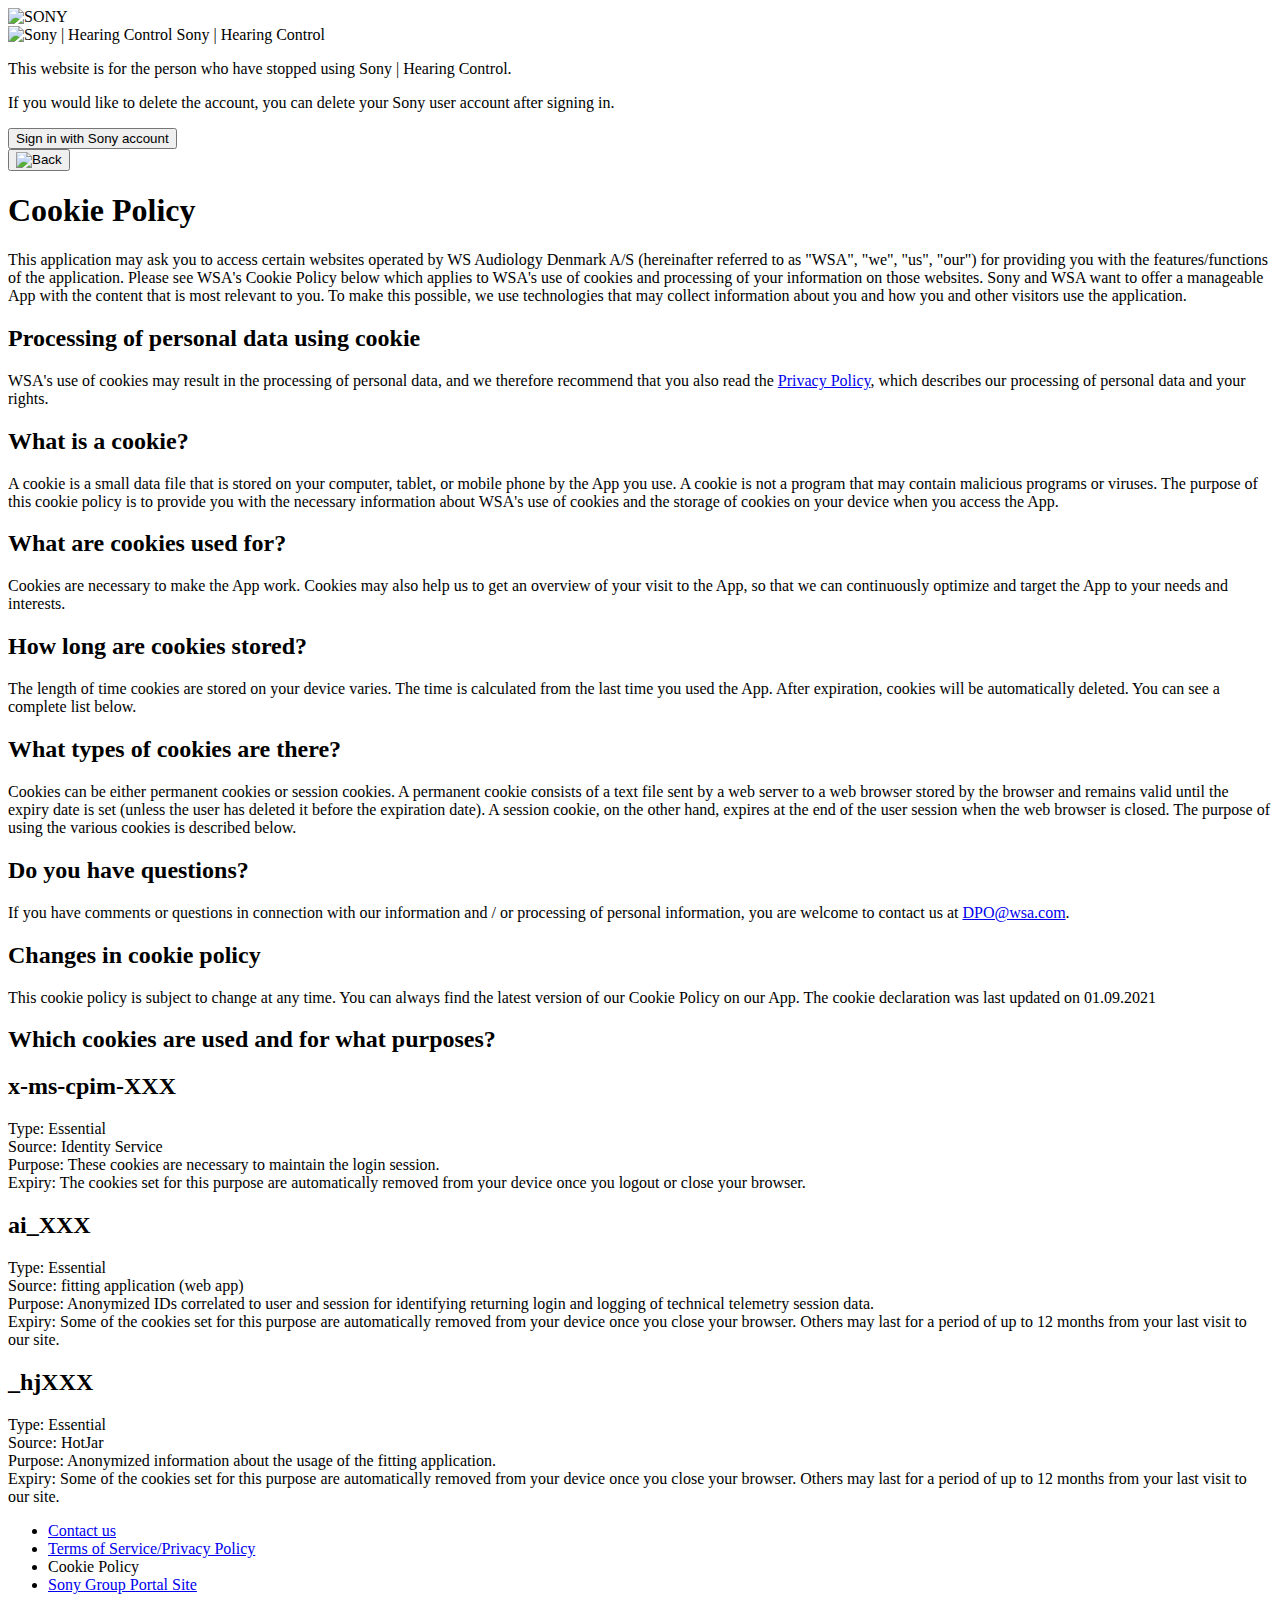
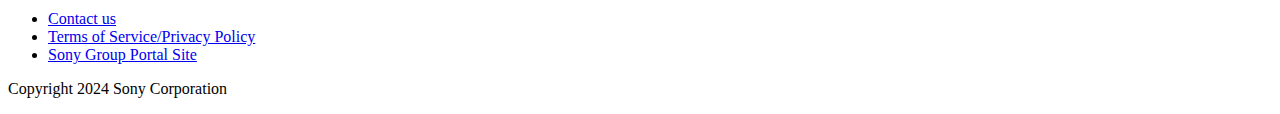
==== SST-Modified-deleteuser.cloudapi-staging.sivantos.com/index.html @ 0b3e8d4a "initial commit" ====
<!DOCTYPE html>
<html lang="en">

<head>
    <meta charset="UTF-8">
    <meta name="viewport" content="width=device-width, initial-scale=1.0">
    <title>Login</title>
    <link rel="icon" type="image/png" href="/images/favicon.png">
    <link rel="stylesheet" href="/css/site.css?v=Y1OJIMkngB9TC9kzxgUNa6Pmo2fMZXHR6qOinAioGbk" />
    <link rel="stylesheet" type="text/css" href="css/5bd02019-e561-4066-a783-659635d218df.css">
</head>

<body>
    <div b-wrkb45jn1q class="container">
        <header b-wrkb45jn1q>
            <img src="/images/sony_logo.png" alt="SONY" />
        </header>
        <main b-wrkb45jn1q>


            <div class="row">

                <div class="HeaderDiv PageOriginalContent">
                    <img src="/images/appicon_hearingcontrol.png" alt="Sony | Hearing Control" class="HearingAidIcon" />
                    <span class="IntroPageHeader">Sony | Hearing Control</span>
                </div>
                <div class="IntroPageDescription PageOriginalContent">
                    <p>This website is for the person who have stopped using Sony | Hearing Control. </p>
                    <p>If you would like to delete the account, you can delete your Sony user account after signing in.
                    </p>
                </div>
                <div class="ButtonDiv PageOriginalContent">
                    <button type="button" class="Button" id="SignInButton">Sign in with Sony account</button>
                </div>

                <div class="CookiePolicyPageDescription CookiePolicyContent">
                    <div class="CookiePolicyHeader">
                        <button type="button" id="backButton" class="svgButton">
                            <img src="/images/Back_Button.png" alt="Back">
                        </button>

                        <h1 class="CookiePolicyTop"><strong>Cookie Policy</strong></h1>
                    </div>
                    <div>
                        <p class="CookiePolicyDescription">This application may ask you to access certain websites
                            operated by WS Audiology Denmark A/S (hereinafter referred to as &quot;WSA&quot;,
                            &quot;we&quot;, &quot;us&quot;, &quot;our&quot;) for providing you with the
                            features/functions of the application. Please see WSA&#x27;s Cookie Policy below which
                            applies to WSA&#x27;s use of cookies and processing of your information on those websites.
                            Sony and WSA want to offer a manageable App with the content that is most relevant to you.
                            To make this possible, we use technologies that may collect information about you and how
                            you and other visitors use the application.</p>
                        <h2 class="CookiePolicySubHeading"><strong>Processing of personal data using cookie</strong>
                        </h2>
                        <p class="CookiePolicyDescription">WSA&#x27;s use of cookies may result in the processing of
                            personal data, and we therefore recommend that you also read the <a
                                href="https://acm.account.sony.com/tos_pp?client_id=74cceb89-9ff7-47f8-bc74-6bab2b129a30&country_code=US&lang=en-US#page-top"
                                rel="noopener noreferrer" target="_blank" id="PrivacyLinkId" class="customLink">Privacy
                                Policy</a>, which describes our processing of personal data and your rights.</p>
                        <h2 class="CookiePolicySubHeading"><strong>What is a cookie?</strong></h2>
                        <p class="CookiePolicyDescription">A cookie is a small data file that is stored on your
                            computer, tablet, or mobile phone by the App you use. A cookie is not a program that may
                            contain malicious programs or viruses. The purpose of this cookie policy is to provide you
                            with the necessary information about WSA&#x27;s use of cookies and the storage of cookies on
                            your device when you access the App.</p>
                        <h2 class="CookiePolicySubHeading"><strong>What are cookies used for?</strong></h2>
                        <p class="CookiePolicyDescription">Cookies are necessary to make the App work. Cookies may also
                            help us to get an overview of your visit to the App, so that we can continuously optimize
                            and target the App to your needs and interests.</p>
                        <h2 class="CookiePolicySubHeading"><strong>How long are cookies stored?</strong></h2>
                        <p class="CookiePolicyDescription">The length of time cookies are stored on your device varies.
                            The time is calculated from the last time you used the App. After expiration, cookies will
                            be automatically deleted. You can see a complete list below.</p>
                        <h2 class="CookiePolicySubHeading"><strong>What types of cookies are there?</strong></h2>
                        <p class="CookiePolicyDescription">Cookies can be either permanent cookies or session cookies. A
                            permanent cookie consists of a text file sent by a web server to a web browser stored by the
                            browser and remains valid until the expiry date is set (unless the user has deleted it
                            before the expiration date). A session cookie, on the other hand, expires at the end of the
                            user session when the web browser is closed. The purpose of using the various cookies is
                            described below.</p>
                        <h2 class="CookiePolicySubHeading"><strong>Do you have questions?</strong></h2>
                        <p class="CookiePolicyDescription">If you have comments or questions in connection with our
                            information and / or processing of personal information, you are welcome to contact us at <a
                                class="customLink" href="mailto:DPO@wsa.com">DPO@wsa.com</a>.</p>
                        <h2 class="CookiePolicySubHeading"><strong>Changes in cookie policy</strong></h2>
                        <p class="CookiePolicyDescription">This cookie policy is subject to change at any time. You can
                            always find the latest version of our Cookie Policy on our App. The cookie declaration was
                            last updated on 01.09.2021</p>
                        <h2 class="CookiePolicySubHeading"><strong>Which cookies are used and for what
                                purposes?</strong></h2>
                        <h2 class="CookiePolicySubHeading"><strong>x-ms-cpim-XXX</strong></h2>
                        <p class="CookiePolicyDescription">Type: Essential<br>
                            Source: Identity Service<br>
                            Purpose: These cookies are necessary to maintain the login session.<br>
                            Expiry: The cookies set for this purpose are automatically removed from your device once you
                            logout or close your browser.</p>
                        <h2 class="CookiePolicySubHeading"><strong>ai_XXX</strong></h2>
                        <p class="CookiePolicyDescription">Type: Essential<br>
                            Source: fitting application (web app)<br>
                            Purpose: Anonymized IDs correlated to user and session for identifying returning login and
                            logging of technical telemetry session data. <br>
                            Expiry: Some of the cookies set for this purpose are automatically removed from your device
                            once you close your browser. Others may last for a period of up to 12 months from your last
                            visit to our site.</p>
                        <h2 class="CookiePolicySubHeading"><strong>_hjXXX</strong></h2>
                        <p class="CookiePolicyDescription">Type: Essential <br>
                            Source: HotJar <br>
                            Purpose: Anonymized information about the usage of the fitting application. <br>
                            Expiry: Some of the cookies set for this purpose are automatically removed from your device
                            once you close your browser. Others may last for a period of up to 12 months from your last
                            visit to our site.</p>
                    </div>
                </div>

                <script>
                    document.getElementById("backButton").onclick = function () {
                        $('.PageOriginalContent').show();
                        $('.CookiePolicyContent').hide();
                    };
                </script>
            </div>

            <script>
                document.getElementById("SignInButton").onclick = () => {
                    window.location.href = "/MicrosoftIdentity/Account/SignIn";
                };
            </script>

        </main>
        <footer b-wrkb45jn1q>

            <nav class="footer-nav">
                <ul class="PageOriginalContent">
                    <li><a href="https://us.esupport.sony.com/support/s/support-contact?language=en_US&category=otcha"
                            class="footerLink " rel="noopener noreferrer" target="_blank">Contact us</a></li>
                    <li><a href="https://acm.account.sony.com/tos_pp?client_id=74cceb89-9ff7-47f8-bc74-6bab2b129a30&country_code=US&lang=en-US#page-top"
                            class="footerLink " rel="noopener noreferrer" target="_blank">Terms of Service/Privacy
                            Policy</a></li>
                    <li><a tabindex="0" id="cookiePolicyLink" class="footerLink ">Cookie Policy</a></li>
                    <li><a href="https://www.sony.net/" class="footerLink " rel="noopener noreferrer"
                            target="_blank">Sony Group Portal Site</a></li>
                </ul>
                <ul class="CookiePolicyContent">
                    <li><a href="https://us.esupport.sony.com/support/s/support-contact?language=en_US&category=otcha"
                            class="footerLink CookiePolicyContent" rel="noopener noreferrer" target="_blank">Contact
                            us</a></li>
                    <li><a href="https://acm.account.sony.com/tos_pp?client_id=74cceb89-9ff7-47f8-bc74-6bab2b129a30&country_code=US&lang=en-US#page-top"
                            class="footerLink CookiePolicyContent" rel="noopener noreferrer" target="_blank">Terms of
                            Service/Privacy Policy</a></li>
                    <li><a href="https://www.sony.net/" class="footerLink CookiePolicyContent" rel="noopener noreferrer"
                            target="_blank">Sony Group Portal Site</a></li>
                </ul>
                <p class="copyright">Copyright 2024 Sony Corporation</p>
            </nav>

            <script>
                document.getElementById("cookiePolicyLink").onclick = e => {
                    $('.PageOriginalContent').hide();
                    $('.CookiePolicyContent').show();
                };

                window.onload = function () {
                    $('.PageOriginalContent').show();
                    $('.CookiePolicyContent').hide();
                };
            </script>
        </footer>
    </div>
    <script src="/lib/jquery/dist/jquery.min.js"></script>
    <script src="/lib/bootstrap/dist/js/bootstrap.bundle.min.js"></script>
    <script src="/js/site.js?v=BxFAw9RUJ1E4NycpKEjCNDeoSvr4RPHixdBq5wDnkeY"></script>

</body>

</html>
---- SST-Modified-deleteuser.cloudapi-staging.sivantos.com/css/5bd02019-e561-4066-a783-659635d218df.css ----
/* @import must be at top of file, otherwise CSS will not work */
@import url("https://cdn.fonts.net/t/1.css?apiType=css&projectid=5bd02019-e561-4066-a783-659635d218df");
  
@font-face {
  font-family: "SSTPaneuropeanBold";
  font-style: normal;
  font-stretch: normal;
  font-display: swap;
  src: url('SST/SSTPaneuropeanBold_normal_normal.woff2') format('woff2'), url('SST/SSTPaneuropeanBold_normal_normal.woff') format('woff');
}
@font-face {
  font-family: "SSTPaneuropeanRoman";
  font-style: normal;
  font-stretch: normal;
  font-display: swap;
  src: url('SST/SSTPaneuropeanRoman_normal_normal.woff2') format('woff2'), url('SST/SSTPaneuropeanRoman_normal_normal.woff') format('woff');
}
@font-face {
  font-family: "SSTPaneuropeanMedium";
  font-style: normal;
  font-stretch: normal;
  font-display: swap;
  src: url('SST/SSTPaneuropeanMedium_normal_normal.woff2') format('woff2'), url('SST/SSTPaneuropeanMedium_normal_normal.woff') format('woff');
}
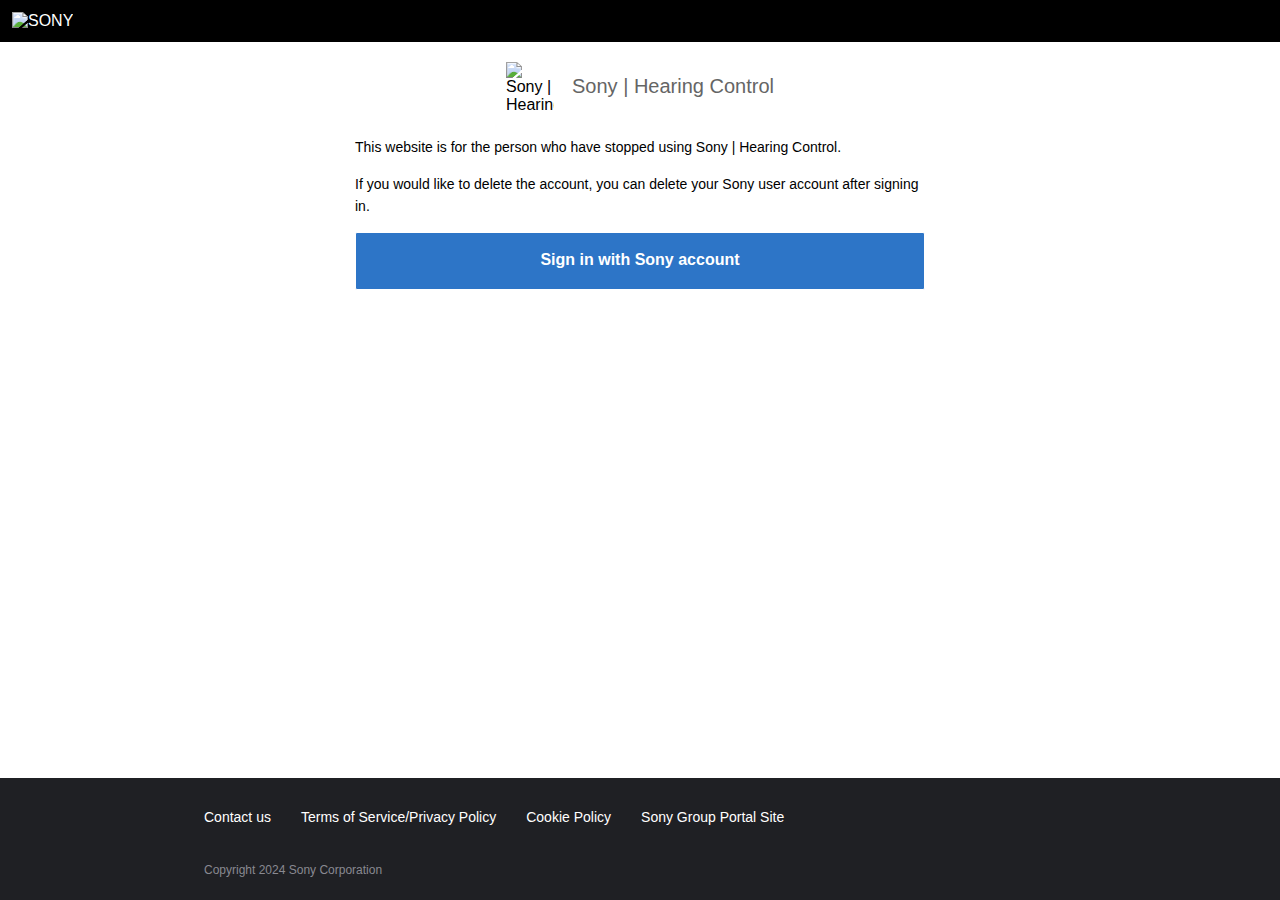
==== commit f9395de7: "Update index.html" ====
--- a/SST-Modified-deleteuser.cloudapi-staging.sivantos.com/index.html
+++ b/SST-Modified-deleteuser.cloudapi-staging.sivantos.com/index.html
@@ -6,8 +6,8 @@
     <meta name="viewport" content="width=device-width, initial-scale=1.0">
     <title>Login</title>
     <link rel="icon" type="image/png" href="/images/favicon.png">
-    <link rel="stylesheet" href="/css/site.css?v=Y1OJIMkngB9TC9kzxgUNa6Pmo2fMZXHR6qOinAioGbk" />
-    <link rel="stylesheet" type="text/css" href="css/5bd02019-e561-4066-a783-659635d218df.css">
+    <link rel="stylesheet" href="./css/site.css" />
+    <link rel="stylesheet" type="text/css" href="./css/5bd02019-e561-4066-a783-659635d218df.css">
 </head>
 
 <body>
@@ -172,4 +172,4 @@
 
 </body>
 
-</html>+</html>
--- a/SST-Modified-deleteuser.cloudapi-staging.sivantos.com/css/site.css
+++ b/SST-Modified-deleteuser.cloudapi-staging.sivantos.com/css/site.css
@@ -0,0 +1,383 @@
+body, html {
+    margin: 0;
+    padding: 0;
+    height: 100%;
+    font-family: "SSTPaneuropeanRoman", "Yu Gothic Medium", "YuGothic", sans-serif;
+}
+
+.container {
+    display: flex;
+    flex-direction: column;
+    min-height: 100%;
+}
+
+header, footer {
+    background-color: #000000;
+    color: #fff;
+    padding: 12px;
+}
+
+footer {
+    background-color: #1F2024 !important;
+}
+
+main {
+    flex: 1;
+    padding: 20px;
+}
+
+.header > img {
+    font-size: 20px;
+    margin-left: 60px;
+    top: 30%;
+    position: relative;
+}
+
+.HearingAidIcon {
+    height: 48px;
+    width: 48px;
+}
+
+.IntroPageContainer {
+    margin-left: 20%;
+    margin-top: 7%;
+    color: black;
+    text-align: left;
+    align-items: center;
+}
+
+.IntroPageHeader {
+    font-size: 20px;
+    font-weight: 500;
+    color: #656565;
+    margin-left: 8px;
+    line-height: 26.14px;
+}
+
+.IntroPageDescription {
+    display: inline-block;
+    margin-top: 1%;
+    font-size: 14px;
+    font-weight: 400;
+    color: #000000;
+    max-width: 570px;
+}
+
+.TransitionDescription {
+    width: 90%;
+}
+
+p {
+    line-height: 22.4px;
+}
+
+.RemoveHighlight a {
+    text-decoration: none;
+}
+
+.CookiePolicyPageDescription {
+    display: inline-block;
+    font-size: 14px;
+    font-weight: 400;
+    margin-top: 0;
+    color: #000000;
+    max-width: 570px;
+}
+
+.CookiePolicyContent {
+    display: none;
+}
+
+.CookiePolicyHeader {
+    gap: 10px;
+    font-size: 26px;
+    font-weight: 700;
+    justify-content: space-between;
+    align-items: center;
+    color: #000000;
+}
+
+.CookiePolicySubHeading {
+    font-size: 16px;
+    font-weight: 700;
+    color: #656565;
+    line-height: 20.8px;
+    margin-bottom: 0px;
+}
+
+.CookiePolicyDescription {
+    line-height: 18.2px;
+    color: #000000;
+    margin-top: 6px;
+    text-align:justify;
+    font-size:14px;
+}
+
+.customLink {
+    color: #3865E0;
+    cursor: pointer;
+}
+
+.svgButton {
+    font-family: "SSTPaneuropeanRoman", "Yu Gothic Medium", "YuGothic", sans-serif;
+    background-color: transparent; /* Make the background transparent */
+    border: none; /* Remove the border */
+    padding: 0; /* Remove any default padding */
+    cursor: pointer;
+}
+
+.CookiePolicyTop {
+    margin-top: 10px;
+    line-height: 33.8px;
+    font-size: 26px;
+}
+
+#cookiePolicyLink {
+    cursor: pointer;
+}
+
+.DeleteBulletlist {
+    padding-left: 16px;
+    margin: 0;
+}
+
+li { 
+    position: relative;   
+    line-height: 22.4px;
+}   
+
+.ButtonDiv {
+    display: flex;
+    text-align: left;
+    flex-direction: column;
+}
+
+.Button {
+    font-family: "SSTPaneuropeanRoman", "Yu Gothic Medium", "YuGothic", sans-serif;
+    background-color: #2D75C7;
+    height: 58px;
+    cursor: pointer;
+    border-radius: 2px;
+    border-color: lightgray;
+    color: #FFFFFF;
+    font-size: 16px;
+    font-weight: 700;
+    border: solid 1px;
+    text-align: center;
+    line-height: 20.8px;
+}
+
+    .Button:hover {
+        background-color: #34568E;
+    }
+
+.HeaderDiv {
+    gap: 10px;
+    display: flex;
+    align-items: center;
+    justify-content: center;
+}
+
+#DeleteAccountButton {
+    margin-bottom: 1%;
+}
+
+.footerLink {
+    text-decoration: none;
+    color: #FFFFFF;
+    line-height: 18.3px;
+}
+
+#CancelButton {
+    background-color: #FFFFFF !important;
+    border-color: #757575 !important;
+    border-width: 1px;
+    color: #656565 !important;
+}
+
+    #CancelButton:hover {
+        background-color: #DADADA !important;
+        color: #4D4D4D !important;
+    }
+
+#DeletePolicyLink {
+    font-size: 14px;
+    font-weight: 400;
+    color: #3865E0
+}
+
+    #DeletePolicyLink:hover {
+        color: #000000 !important;
+    }
+
+.copyright {
+    color: #898991;
+    font-size: 12px;
+    font-weight: 400;
+    margin-top: 20px;
+    line-height: 12px;
+}
+
+.row {
+    display: flex;
+    flex-wrap: wrap;
+    align-content: center;
+    flex-direction: column;
+}
+
+.overlay {
+    display: none;
+    position: fixed;
+    top: 0;
+    left: 0;
+    width: 100%;
+    height: 100%;
+    background-color: rgba(0, 0, 0, 0.5); /* semi-transparent black overlay */
+    z-index: 9998; /* Ensure overlay is above other content */
+}
+
+.customAlert {
+    background-color: #FFFFFF;
+    display: none;
+    position: fixed;
+    top: 50%;
+    left: 50%;
+    transform: translate(-50%, -50%);
+    border: 1px solid #ccc;
+    padding: 24px;
+    z-index: 9999;
+    display: flex;
+    flex-direction: column;
+    align-items: center;
+    border-radius: 8px;
+    overflow: hidden;
+    gap: 24px;
+}
+
+.alertContent {
+    width: 279px; /* Set fixed width for the alert message */
+    max-width: 100%;
+    text-align: start;
+    margin-bottom: 20px;
+    line-height: 18.2px;
+    font-size: 14px;
+    font-weight: 400;
+    color: #000000;
+}
+
+.alertActions {
+    width: 279px; /* Set fixed width for the alert actions */
+    max-width: 100%;
+    margin-top: 10px;
+    text-align: center;
+    display: flex;
+    justify-content: center;
+}
+
+.customAlert button {
+    margin: 0;
+}
+
+.closeButton {
+    font-family: "SSTPaneuropeanRoman", "Yu Gothic Medium", "YuGothic", sans-serif;
+    height: 58px;
+    width: 279px;
+    background-color: #2D75C7;
+    color: #FFFFFF;
+    line-height: 20.8px;
+    font-size: 16px;
+    font-weight: 700;
+    cursor: pointer;
+    border-radius: 2px;
+    border-color: lightgray;
+    border: solid 1px;
+    text-align: center;
+}
+
+/* Media Queries */
+@media (max-width: 768px) {
+    .container {
+        flex-direction: column;
+    }
+
+    .IntroPageDescription {
+        margin-top: 2%;
+    }
+
+    .TransitionDescription {
+        width: 100%;
+    }
+}
+
+.footer-nav {
+    display: flex;
+    flex-wrap: wrap;
+    justify-content: space-between;
+    margin: 0 12rem;
+}
+
+    .footer-nav ul {
+        list-style: none;
+        padding: 0;
+        display: flex;
+        line-height: 18.3px;
+    }
+
+        .footer-nav ul li {
+            margin-right: 30px;
+            font-size: 14px;
+            font-weight: 400;
+        }
+
+/* Media query for devices with width less than 768px (tablets and mobile devices) */
+@media only screen and (max-width: 768px) {
+    .footer-nav {
+        display: flex;
+        flex-wrap: wrap;
+        flex-direction: column;
+        align-items: flex-start;
+    }
+
+        .footer-nav ul {
+            flex-direction: column;
+            margin-bottom: 4px;
+        }
+
+            .footer-nav ul li {
+                margin-bottom: 10px; /* Add margin between list items */
+                color: #FFFFFF;
+                font-size: 14px;
+                font-weight: 400;
+            }
+
+    .copyright {
+        text-align: right;
+        margin-top: 0;
+    }
+
+    .row {
+        max-width: none;
+    }
+}
+
+@media only screen and (max-width: 1130px) {
+    .footer-nav {
+        margin: 0 12px;
+    }
+}
+
+/* Firefox-specific CSS */
+@-moz-document url-prefix() {
+    .DeleteBulletlist {
+        padding-left: 12px !important;
+        margin: 0 !important;
+    }
+}
+
+/* Chrome-specific CSS */
+@media screen and (-webkit-min-device-pixel-ratio:0) {
+    .DeleteBulletlist {
+        padding-left: 16px;
+        margin: 0;
+    }
+}
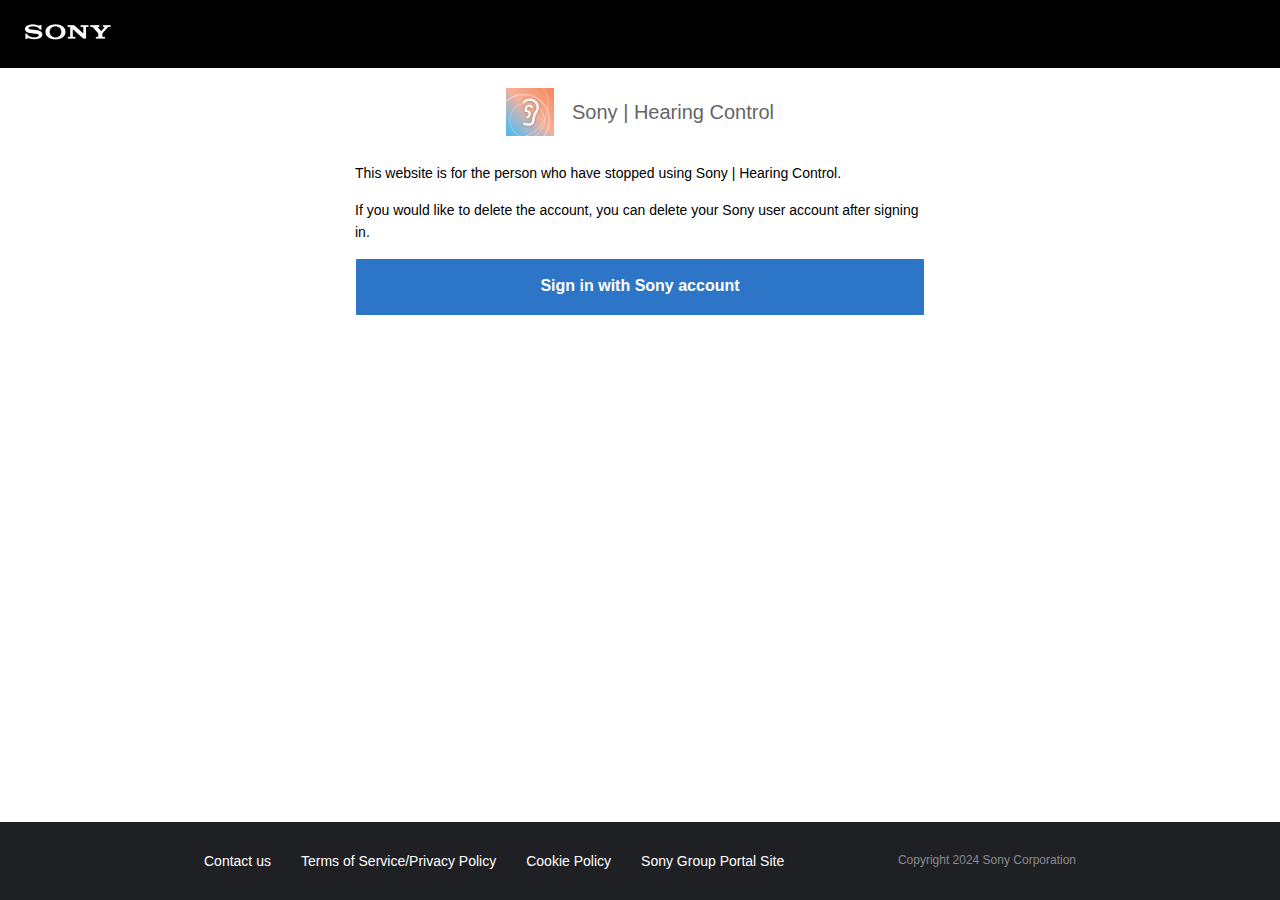
==== commit cdd715e4: "correct wrong link from root to relative path" ====
--- a/SST-Modified-deleteuser.cloudapi-staging.sivantos.com/index.html
+++ b/SST-Modified-deleteuser.cloudapi-staging.sivantos.com/index.html
@@ -5,7 +5,7 @@
     <meta charset="UTF-8">
     <meta name="viewport" content="width=device-width, initial-scale=1.0">
     <title>Login</title>
-    <link rel="icon" type="image/png" href="/images/favicon.png">
+    <link rel="icon" type="image/png" href="./images/favicon.png">
     <link rel="stylesheet" href="./css/site.css" />
     <link rel="stylesheet" type="text/css" href="./css/5bd02019-e561-4066-a783-659635d218df.css">
 </head>
@@ -13,7 +13,7 @@
 <body>
     <div b-wrkb45jn1q class="container">
         <header b-wrkb45jn1q>
-            <img src="/images/sony_logo.png" alt="SONY" />
+            <img src="./images/sony_logo.png" alt="SONY" />
         </header>
         <main b-wrkb45jn1q>
 
@@ -21,7 +21,8 @@
             <div class="row">
 
                 <div class="HeaderDiv PageOriginalContent">
-                    <img src="/images/appicon_hearingcontrol.png" alt="Sony | Hearing Control" class="HearingAidIcon" />
+                    <img src="./images/appicon_hearingcontrol.png" alt="Sony | Hearing Control"
+                        class="HearingAidIcon" />
                     <span class="IntroPageHeader">Sony | Hearing Control</span>
                 </div>
                 <div class="IntroPageDescription PageOriginalContent">
@@ -36,7 +37,7 @@
                 <div class="CookiePolicyPageDescription CookiePolicyContent">
                     <div class="CookiePolicyHeader">
                         <button type="button" id="backButton" class="svgButton">
-                            <img src="/images/Back_Button.png" alt="Back">
+                            <img src="./images/Back_Button.png" alt="Back">
                         </button>
 
                         <h1 class="CookiePolicyTop"><strong>Cookie Policy</strong></h1>
@@ -166,10 +167,10 @@
             </script>
         </footer>
     </div>
-    <script src="/lib/jquery/dist/jquery.min.js"></script>
-    <script src="/lib/bootstrap/dist/js/bootstrap.bundle.min.js"></script>
-    <script src="/js/site.js?v=BxFAw9RUJ1E4NycpKEjCNDeoSvr4RPHixdBq5wDnkeY"></script>
+    <script src="./lib/jquery/dist/jquery.min.js"></script>
+    <script src="./lib/bootstrap/dist/js/bootstrap.bundle.min.js"></script>
+    <script src="./js/site.js?v=BxFAw9RUJ1E4NycpKEjCNDeoSvr4RPHixdBq5wDnkeY"></script>
 
 </body>
 
-</html>
+</html>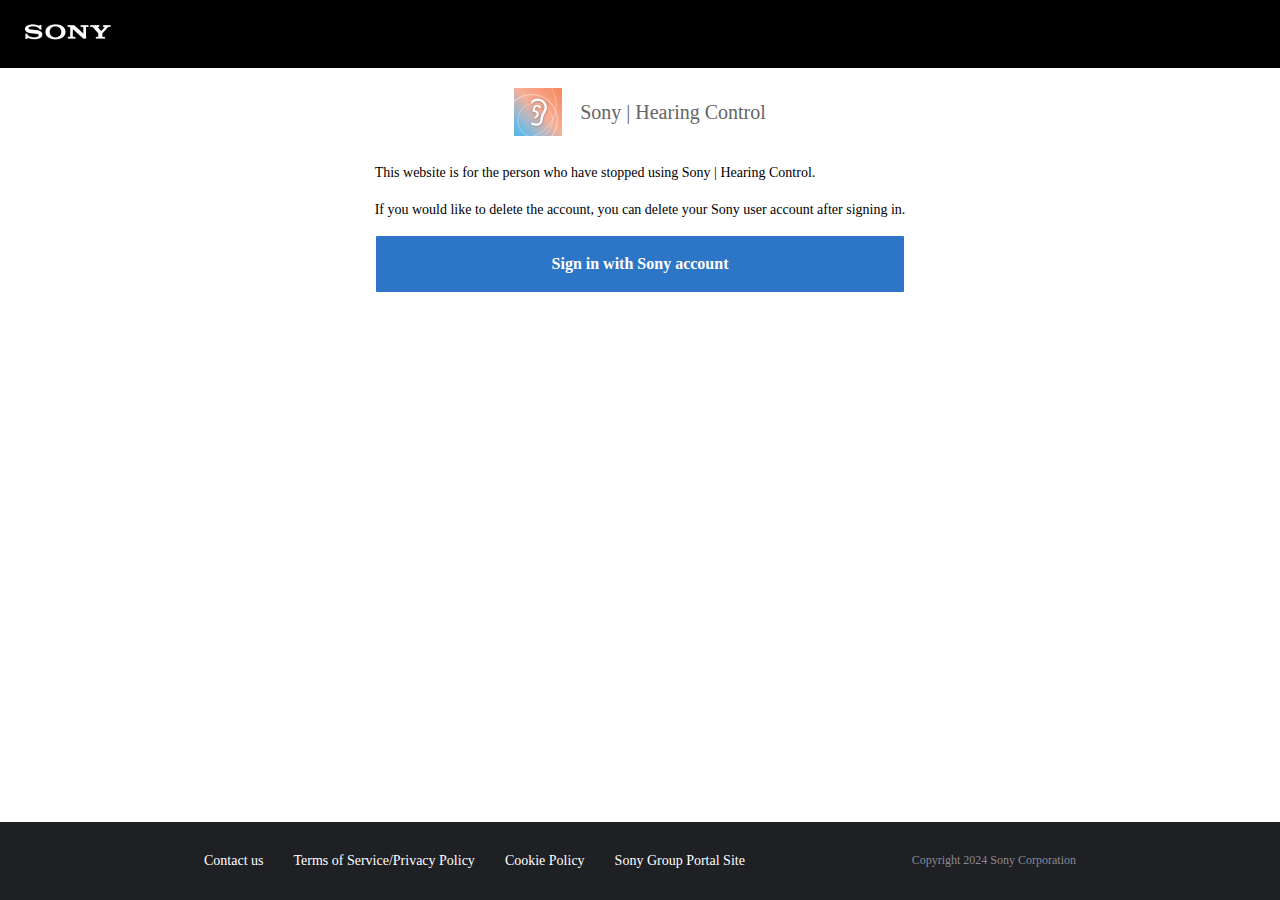
==== commit 359dcf30: "CDN version" ====
--- a/SST-Modified-deleteuser.cloudapi-staging.sivantos.com/index.html
+++ b/SST-Modified-deleteuser.cloudapi-staging.sivantos.com/index.html
@@ -7,7 +7,12 @@
     <title>Login</title>
     <link rel="icon" type="image/png" href="./images/favicon.png">
     <link rel="stylesheet" href="./css/site.css" />
-    <link rel="stylesheet" type="text/css" href="./css/5bd02019-e561-4066-a783-659635d218df.css">
+    <link rel="preconnect" href="https://cdn.fonts.net">
+    <link href="https://cdn.fonts.net/kit/5bd02019-e561-4066-a783-659635d218df/5bd02019-e561-4066-a783-659635d218df.css"
+        rel="stylesheet" />
+    <!--
+        <link rel="stylesheet" type="text/css" href="./css/5bd02019-e561-4066-a783-659635d218df.css">
+    -->
 </head>
 
 <body>
--- a/SST-Modified-deleteuser.cloudapi-staging.sivantos.com/css/site.css
+++ b/SST-Modified-deleteuser.cloudapi-staging.sivantos.com/css/site.css
@@ -2,7 +2,10 @@
     margin: 0;
     padding: 0;
     height: 100%;
+/*    
     font-family: "SSTPaneuropeanRoman", "Yu Gothic Medium", "YuGothic", sans-serif;
+*/
+    font-family: "SSTPaneuropeanRoman", serif;
 }
 
 .container {
@@ -119,7 +122,10 @@
 }
 
 .svgButton {
+/*
     font-family: "SSTPaneuropeanRoman", "Yu Gothic Medium", "YuGothic", sans-serif;
+*/
+    font-family: "SSTPaneuropeanRoman", serif;
     background-color: transparent; /* Make the background transparent */
     border: none; /* Remove the border */
     padding: 0; /* Remove any default padding */
@@ -153,7 +159,10 @@
 }
 
 .Button {
+    /*
     font-family: "SSTPaneuropeanRoman", "Yu Gothic Medium", "YuGothic", sans-serif;
+    */
+    font-family: "SSTPaneuropeanRoman", serif;
     background-color: #2D75C7;
     height: 58px;
     cursor: pointer;
@@ -279,7 +288,10 @@
 }
 
 .closeButton {
+    /*
     font-family: "SSTPaneuropeanRoman", "Yu Gothic Medium", "YuGothic", sans-serif;
+    */
+    font-family: "SSTPaneuropeanRoman", serif;
     height: 58px;
     width: 279px;
     background-color: #2D75C7;
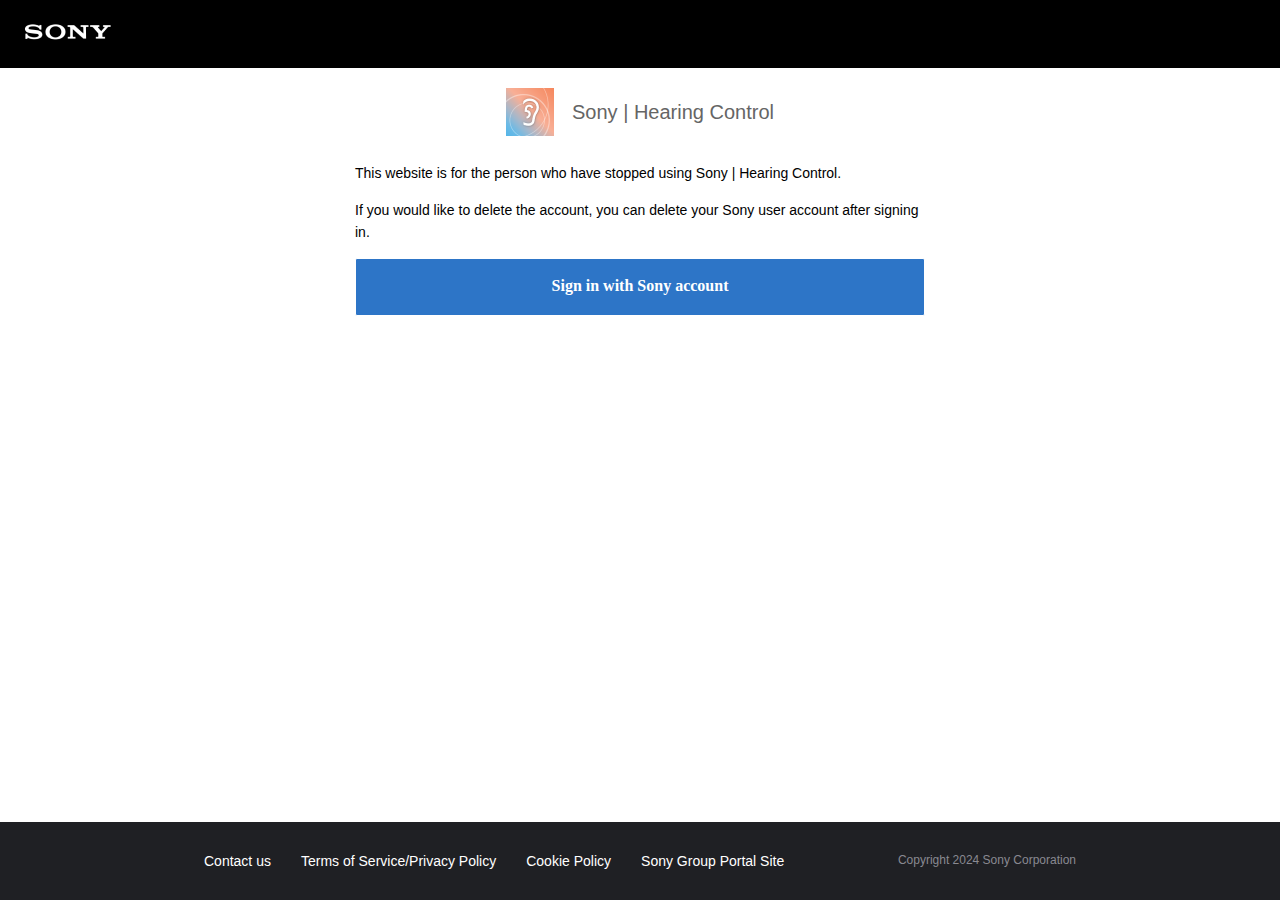
==== commit b9c0606e: "clean-up." ====
--- a/SST-Modified-deleteuser.cloudapi-staging.sivantos.com/index.html
+++ b/SST-Modified-deleteuser.cloudapi-staging.sivantos.com/index.html
@@ -7,12 +7,11 @@
     <title>Login</title>
     <link rel="icon" type="image/png" href="./images/favicon.png">
     <link rel="stylesheet" href="./css/site.css" />
+    <!-- SST fonts-->
     <link rel="preconnect" href="https://cdn.fonts.net">
     <link href="https://cdn.fonts.net/kit/5bd02019-e561-4066-a783-659635d218df/5bd02019-e561-4066-a783-659635d218df.css"
         rel="stylesheet" />
-    <!--
-        <link rel="stylesheet" type="text/css" href="./css/5bd02019-e561-4066-a783-659635d218df.css">
-    -->
+    <!-- end of SST fonts-->
 </head>
 
 <body>
--- a/SST-Modified-deleteuser.cloudapi-staging.sivantos.com/css/site.css
+++ b/SST-Modified-deleteuser.cloudapi-staging.sivantos.com/css/site.css
@@ -2,10 +2,7 @@
     margin: 0;
     padding: 0;
     height: 100%;
-/*    
     font-family: "SSTPaneuropeanRoman", "Yu Gothic Medium", "YuGothic", sans-serif;
-*/
-    font-family: "SSTPaneuropeanRoman", serif;
 }
 
 .container {
